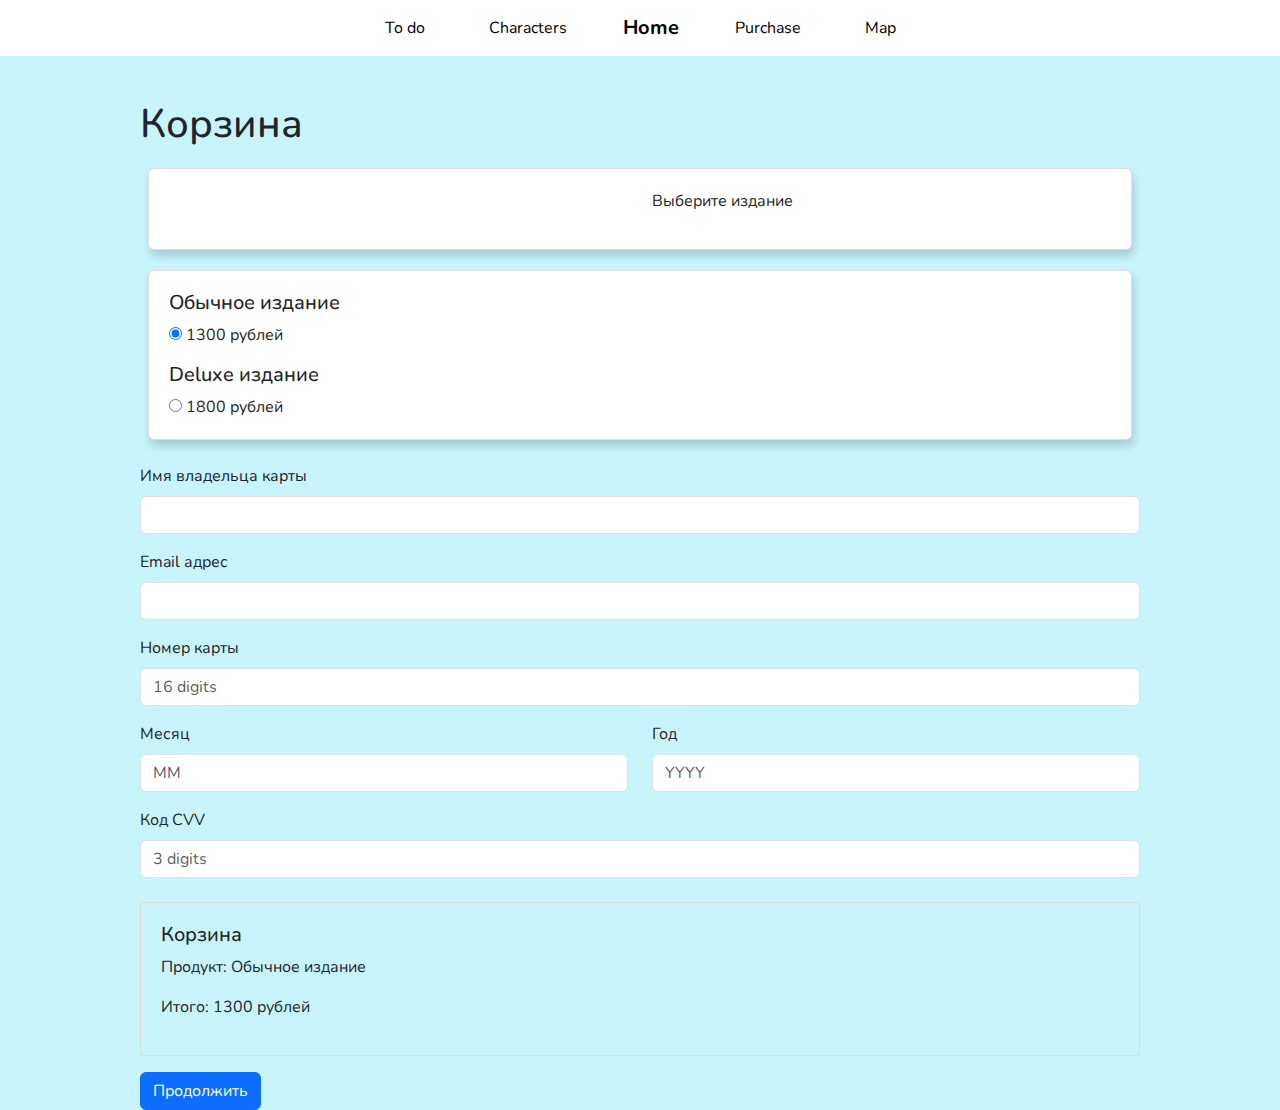
==== buy.html @ 44a4759c "4 pages added" ====
<!DOCTYPE html>
<html lang="en">
<head>
    <meta charset="UTF-8">
    <meta name="viewport" content="width=device-width, initial-scale=1.0">
    <title>Корзина</title>
    <script src="https://cdn.jsdelivr.net/npm/bootstrap@5.3.0/dist/js/bootstrap.bundle.min.js"></script>
    <script src="https://code.jquery.com/jquery-3.5.1.min.js"></script>
    <link href="https://cdn.jsdelivr.net/npm/bootstrap@5.3.3/dist/css/bootstrap.min.css" rel="stylesheet" integrity="sha384-QWTKZyjpPEjISv5WaRU9OFeRpok6YctnYmDr5pNlyT2bRjXh0JMhjY6hW+ALEwIH" crossorigin="anonymous">
    <link rel="stylesheet" href="style.css" type="text/css">
    <link rel="stylesheet" href="https://fonts.googleapis.com/css?family=Nunito">

    <style>
        .cart-summary {
            border: 1px solid #ddd;
            padding: 20px;
            margin-top: 20px;
        }

       

        .option-card {
            border: 1px solid #ddd;
            padding: 20px;
            margin-top: 20px;
        }

        .option-content img {
            width: 100%;
            height: auto;
            max-width: 300px;
        }

        .active-option {
            background-color: rgba(38, 54, 199, 0.562);
            color: white;
        }

       
        #option-image1, #option-image2, #option1-description, #option2-description {
            display: none;
        }
    </style>
</head>
<body>

<div class="container" style="padding-top:100px;">
    <h1>Корзина</h1>


    <div class="card option-card">
        <div class="row">
            <div class="col-md-6">
                <img id="option-image1" src="" alt="Option 1 Image">
                <img id="option-image2" src="" alt="Option 2 Image">
            </div>
            <div class="col-md-6">
                <div id="option1-description">
                    <p>Описание для Обычного издания. Здесь будут основные характеристики товара.</p>
                </div>
                <div id="option2-description">
                    <p>Описание для Deluxe издания. Это издание с расширенными функциями.</p>
                </div>
                <p id="initial">Выберите издание</p>
            </div>
        </div>
    </div>

    <!-- выбор -->
    <div class="card option-card">
        <div class="row">
            <div class="col-12">
                <h5>Обычное издание</h5>
                <input type="radio" name="item" id="item1" value="1300" checked required> 1300 рублей
            </div>
            <div class="col-12 mt-3">
                <h5>Deluxe издание</h5>
                <input type="radio" name="item" id="item2" value="1800" required> 1800 рублей
            </div>
        </div>
    </div>

    <form id="checkoutForm" class="mt-4 needs-validation" novalidate>
        <div class="mb-3">
            <label for="fullName" class="form-label">Имя владельца карты</label>
            <input type="text" class="form-control" id="fullName" required>
            <div class="invalid-feedback">Введите корректное имя</div>
        </div>

        <div class="mb-3">
            <label for="email" class="form-label">Email адрес</label>
            <input type="email" class="form-control" id="email" required>
            <div class="invalid-feedback">Введите почту</div>
        </div>

        <div class="mb-3">
            <label for="creditCard" class="form-label">Номер карты</label>
            <input type="text" class="form-control" id="creditCard" placeholder="16 digits" pattern="\d{16}" maxlength="16" inputmode="numeric" required>
            <div class="invalid-feedback">Введите корректное значение</div>
        </div>

        <div class="row">
            <div class="col-md-6">
                <label for="expMonth" class="form-label">Месяц</label>
                <input type="text" class="form-control" id="expMonth" placeholder="MM" pattern="0[1-9]|1[0-2]" maxlength="2" inputmode="numeric" required>
                <div class="invalid-feedback">Введите корректное значение</div>
            </div>
            <div class="col-md-6">
                <label for="expYear" class="form-label">Год</label>
                <input type="text" class="form-control" id="expYear" placeholder="YYYY" pattern="202[6-9]|20[3-9]\d" maxlength="4" inputmode="numeric" required>
                <div class="invalid-feedback">Введите корректное значение</div>
            </div>
        </div>

        <div class="mt-3">
            <label for="cvv" class="form-label">Код CVV</label>
            <input type="text" class="form-control" id="cvv" placeholder="3 digits" pattern="\d{3}" maxlength="3" inputmode="numeric" required>
            <div class="invalid-feedback">Введите корректное значение</div>
        </div>

        <!-- итого -->
        <div class="cart-summary mt-4">
            <h5>Корзина</h5>
            <p id="cartSummary">Продукт: Обычное издание</p>
            <p>Итого: 1300 рублей</p>
        </div>

        <button type="submit" class="btn btn-primary mt-3">Продолжить</button>
    </form>
</div>
<div id="navbar"></div>
<script>
    fetch('navbar.html')
      .then(response => response.text()) 
      .then(data => {
        document.getElementById('navbar').innerHTML = data; 
      })
  </script>

<script>
    (() => {
        'use strict';
        const forms = document.querySelectorAll('.needs-validation');
        Array.from(forms).forEach(form => {
            form.addEventListener('submit', event => {
                if (!form.checkValidity()) {
                    event.preventDefault();
                    event.stopPropagation();
                }
                form.classList.add('was-validated');
            }, false);
        });
    })();

    const radios = document.querySelectorAll('input[name="item"]');
    radios.forEach(radio => {
        radio.addEventListener('change', (e) => {
            let itemPrice = e.target.value;
            let itemName = e.target.id === 'item1' ? 'Обычное издание' : 'Deluxe издание';

            // сколько денег
            document.getElementById('cartSummary').innerText = `Продукт: ${itemName}`;
            document.querySelector('.cart-summary p:last-of-type').innerText = `Итого: ${itemPrice} рублей`;

           
            document.getElementById('initial').style.display = 'none';
            document.getElementById('option1-description').style.display = 'none';
            document.getElementById('option2-description').style.display = 'none';
            document.getElementById('option-image1').style.display = 'none';
            document.getElementById('option-image2').style.display = 'none';

            // опции
            if (e.target.id === 'item1') {
                document.getElementById('option1-description').style.display = 'block';
                document.getElementById('option-image1').style.display = 'block';
                document.getElementById('option-image1').src = 'https://via.placeholder.com/300/FF0000/FFFFFF?text=Option+1';
                document.getElementById('item1').parentElement.classList.add('active-option');
                document.getElementById('item2').parentElement.classList.remove('active-option');
            } else {
                document.getElementById('option2-description').style.display = 'block';
                document.getElementById('option-image2').style.display = 'block';
                document.getElementById('option-image2').src = 'https://via.placeholder.com/300/0000FF/FFFFFF?text=Option+2';
                document.getElementById('item2').parentElement.classList.add('active-option');
                document.getElementById('item1').parentElement.classList.remove('active-option');
            }
        });
    });
</script>

</body>
</html>
---- style.css ----
body {
    background-color: #c8f4fc;
    font-family: "Nunito", sans-serif;
}

.modal-background {
    background-image: url('https://hellokittyislandadventure.wiki.gg/images/thumb/e/e6/Site-logo.png/550px-Site-logo.png'); 
    background-size: cover;
    background-position: center;
}
.full-screen-image {
    object-fit: cover; 
}
.platforms {
background: url('pics/bk.png');
background-repeat: no-repeat !important;
background-size: cover !important;
background-position: center;
}


.carousel-container {
    max-width: 900px; 
    margin: auto;
    overflow: hidden;
    position: relative;
}
.carousel-background {
    display: flex;
    padding:20px;
    background-color: #2596be; 
    font-family: "Nunito", sans-serif;
    color:#FFF;
    border-radius: 15px;
}





.carousel-item {
    justify-content: center; 
    align-items:  center;
}

.carousel-item img {
    border-radius: 10px; 
    max-height:600px;
}

@media (max-width: 580px) {
    .carousel-caption {
    visibility: hidden;
    }  
}

.carousel-caption {
    background: url('pics/bk.png');
    padding: 15px;
    border-radius: 5px;
    font-family: "Montserrat", sans-serif;
    font-weight: bold;
}

.carousel-control-prev, .carousel-control-next {
    width: 5%; /* Smaller button area */
}


.card {
margin: 0 0.5em;
box-shadow: 2px 6px 8px 0 rgba(22, 22, 26, 0.18);
border: none;
}
.carousel-control-prev,
.carousel-control-next {

width: 6vh;
height: 6vh;
top: 50%;
transform: translateY(-50%);
background-color: #2d65ceb4;
border-radius:20px;
}

.card .img-wrapper {
max-width: 100%;
height: 13em;
display: flex;
justify-content: center;
align-items: center;
}
.card img {
max-height: 100%;
}
@media (max-width: 767px) {
.card .img-wrapper {
height: 17em;
}
}



.carousel-indicators {
display: flex;
justify-content: center;
gap: 20px; 
margin-bottom: 15px;
}

/* all indicators */
.carousel-indicators li {
width: 15px;
height: 15px;
background-color: gray;
transition: background-color 0.3s ease-in-out, transform 0.2s ease-in-out;
list-style-type: none;
}



.carousel-indicators img{
    width: 70px;
    display: block;
}
.carousel-indicators button{
    width: max-content!important;
}
.carousel-indicators{
    position: unset;
}


.carousel-indicators .active {
background-color: rgb(250, 41, 104); 
transform: scale(1.2); 
}


@media (max-width: 992px) {
.test {
font-size:14px;
}
}

@media (max-width: 768px) {
.test {
font-size:12px;
}
}

/* Small screens (Phones: < 768px) */
@media (max-width: 767px) {
h1 {
font-size: 1rem; 
}
h2 {
font-size: 1rem; 
}
h3 {
font-size: 1.5rem; 
}
}

.pl-button {
transition: all 0.3s ease-in-out; 
background: #FFFEFC;
border-radius: 30px;
border: 2px solid rgb(29, 103, 205);
padding: 10px 20px;
cursor: pointer;
display: inline-flex;
align-items: center;
justify-content: center;
}


.pl-button-txt {
transition: color 0.3s ease-in-out, transform 0.3s ease-in-out;
margin-right: 4px;
font-size: 36px;
color: #1D67CD;
font-family: "Nunito", sans-serif;
font-weight: 700;
display: inline-block;
}

@media (max-width: 750px) {
.pl-button-txt {
font-size:18px;
}
}

@media (max-width: 376px) {
.pl-button-txt {
font-size:14px;
}
}

.pl-button:hover {
background: rgb(29, 103, 205); 
border-color: #144D99;
}

.pl-button:hover .pl-button-txt {
color: #FFF; 
transform: scale(1.05); 
}


.pl-button:active {
transform: scale(0.95); 
}

.mailform {
background: url('pics/pic2.avif');
background-repeat: no-repeat !important;
background-position: center;
}
@media (max-width: 768px) {
.email1 {
width: 70%;
}
}


.yap {
    background-color: #0d416b; 
    color:#FFF;
    padding:40px 0px 40px 0px;
    margin-bottom:80px;
}

.navbar {
background-color: #ffffff;
}
.navbar .navbar-nav .nav-link {
color: #000000;
}
@media screen and (min-width: 768px) {
.navbar-brand {
margin-right: 0;
padding: 0 1.5rem;
}
}
@media screen and (min-width: 1200px) {
.navbar .navbar-nav .nav-link {
padding: 0.5rem 2rem;
}
.container {
width: 80%;
}
}
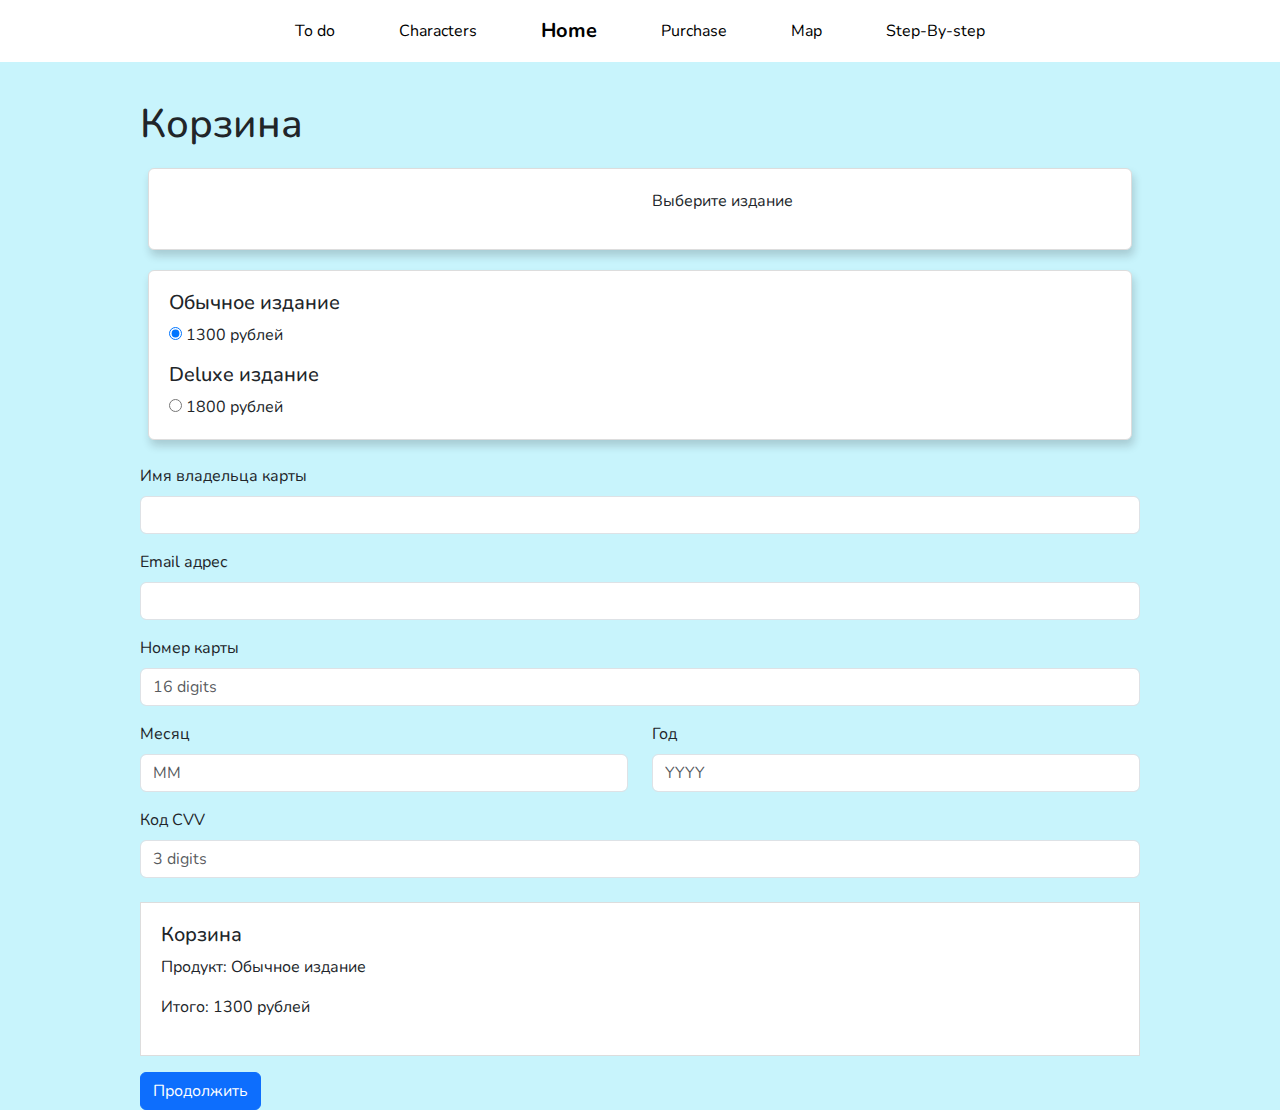
==== commit 9ded72c4: "idk" ====
--- a/buy.html
+++ b/buy.html
@@ -51,15 +51,15 @@
     <div class="card option-card">
         <div class="row">
             <div class="col-md-6">
-                <img id="option-image1" src="" alt="Option 1 Image">
-                <img id="option-image2" src="" alt="Option 2 Image">
+                <img id="option-image1" src="pics/HK.avif" alt="Option 1 Image">
+                <img id="option-image2" src="pics/HK.avif" alt="Option 2 Image">
             </div>
             <div class="col-md-6">
                 <div id="option1-description">
-                    <p>Описание для Обычного издания. Здесь будут основные характеристики товара.</p>
+                    <p>Описание для Обычного издания</p>
                 </div>
                 <div id="option2-description">
-                    <p>Описание для Deluxe издания. Это издание с расширенными функциями.</p>
+                    <p>Описание для Deluxe издания.</p>
                 </div>
                 <p id="initial">Выберите издание</p>
             </div>
@@ -119,7 +119,7 @@
         </div>
 
         <!-- итого -->
-        <div class="cart-summary mt-4">
+        <div class="cart-summary mt-4" style="background-color:white">
             <h5>Корзина</h5>
             <p id="cartSummary">Продукт: Обычное издание</p>
             <p>Итого: 1300 рублей</p>
